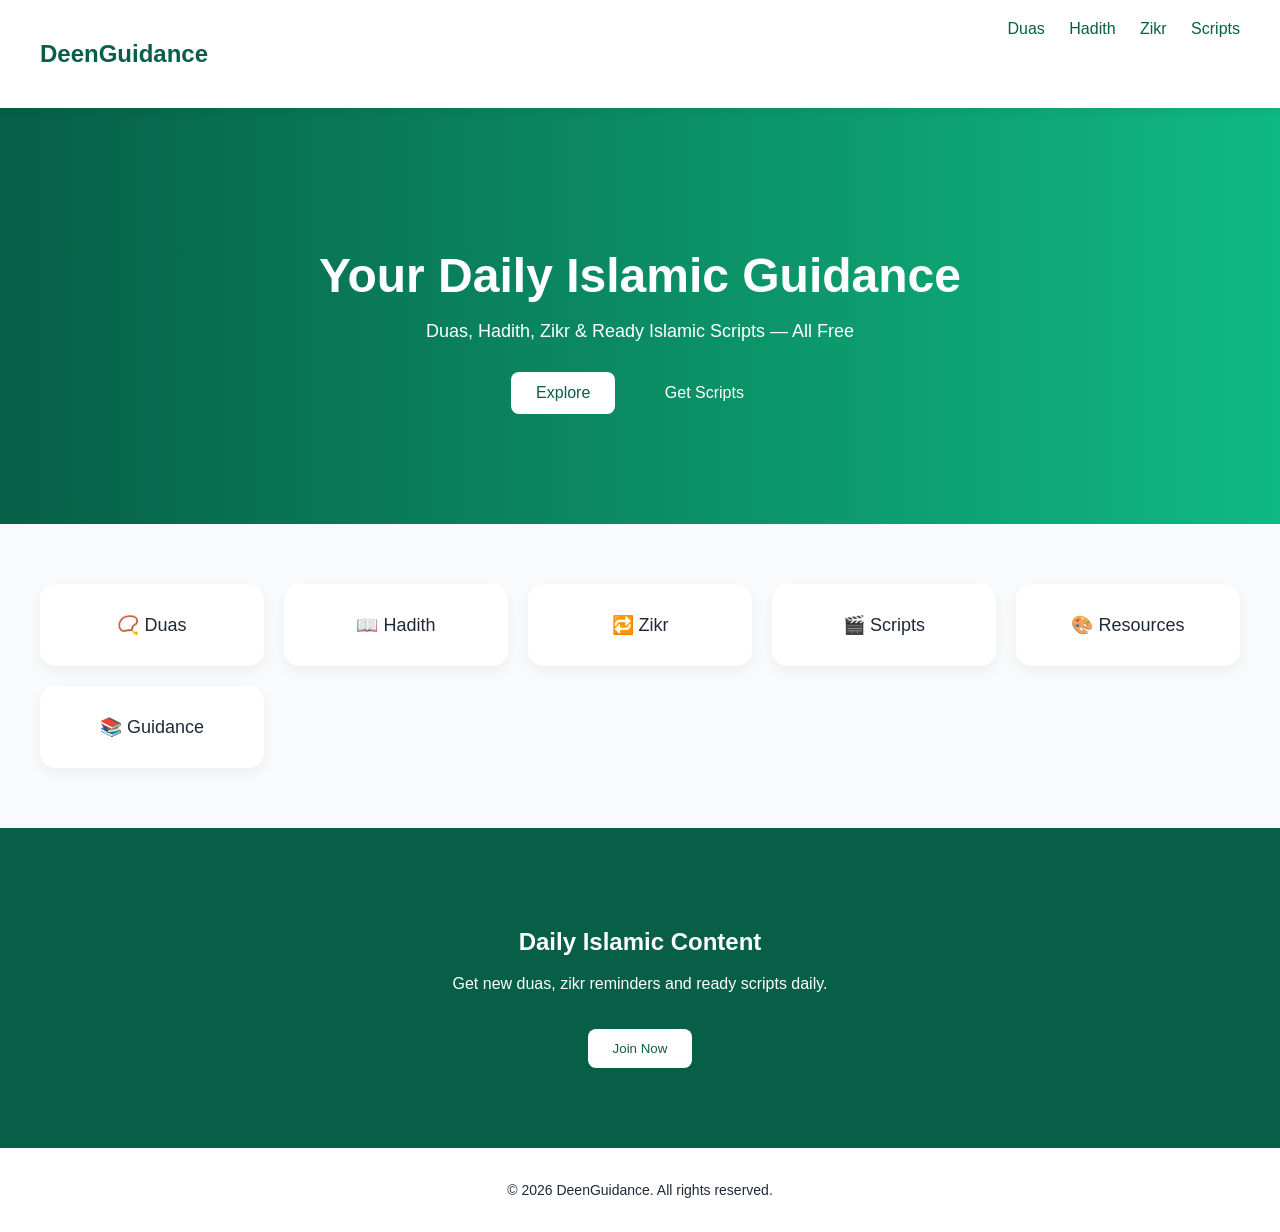
==== index.html @ 198cb1ab "Rename Index.html to index.html" ====
<!DOCTYPE html>
<html lang="en">
<head>
  <meta charset="UTF-8">
  <title>DeenGuidance</title>
  <link rel="stylesheet" href="style.css">
</head>
<body>

  <!-- Navbar -->
  <header class="navbar">
    <h2 class="logo">DeenGuidance</h2>
    <nav>
      <a href="#">Duas</a>
      <a href="#">Hadith</a>
      <a href="#">Zikr</a>
      <a href="#">Scripts</a>
    </nav>
  </header>

  <!-- Hero -->
  <section class="hero">
    <h1>Your Daily Islamic Guidance</h1>
    <p>Duas, Hadith, Zikr & Ready Islamic Scripts — All Free</p>
    <div class="hero-buttons">
      <button class="primary">Explore</button>
      <button class="secondary">Get Scripts</button>
    </div>
  </section>

  <!-- Categories -->
  <section class="categories">
    <div class="card">📿 Duas</div>
    <div class="card">📖 Hadith</div>
    <div class="card">🔁 Zikr</div>
    <div class="card">🎬 Scripts</div>
    <div class="card">🎨 Resources</div>
    <div class="card">📚 Guidance</div>
  </section>

  <!-- Feature Section -->
  <section class="feature">
    <h2>Daily Islamic Content</h2>
    <p>Get new duas, zikr reminders and ready scripts daily.</p>
    <button>Join Now</button>
  </section>

  <!-- Footer -->
  <footer>
    <p>© 2026 DeenGuidance. All rights reserved.</p>
  </footer>

</body>
</html>
---- style.css ----
body {
  margin: 0;
  font-family: 'Segoe UI', sans-serif;
  background: #f9fafb;
  color: #1f2937;
}

/* Navbar */
.navbar {
  display: flex;
  justify-content: space-between;
  padding: 20px 40px;
  background: white;
  box-shadow: 0 4px 10px rgba(0,0,0,0.05);
  position: sticky;
  top: 0;
}

.logo {
  color: #065f46;
}

nav a {
  margin-left: 20px;
  text-decoration: none;
  color: #065f46;
  font-weight: 500;
  transition: 0.3s;
}

nav a:hover {
  color: #10b981;
}

/* Hero */
.hero {
  text-align: center;
  padding: 100px 20px;
  background: linear-gradient(to right, #065f46, #10b981);
  color: white;
}

.hero h1 {
  font-size: 48px;
  margin-bottom: 10px;
}

.hero p {
  margin-bottom: 20px;
  font-size: 18px;
}

.hero-buttons button {
  margin: 10px;
  padding: 12px 25px;
  border: none;
  border-radius: 8px;
  cursor: pointer;
  font-size: 16px;
}

.primary {
  background: white;
  color: #065f46;
}

.secondary {
  background: transparent;
  border: 2px solid white;
  color: white;
}

/* Categories */
.categories {
  display: grid;
  grid-template-columns: repeat(auto-fit, minmax(200px, 1fr));
  gap: 20px;
  padding: 60px 40px;
}

.card {
  background: white;
  padding: 30px;
  text-align: center;
  border-radius: 15px;
  font-size: 18px;
  font-weight: 500;
  box-shadow: 0 5px 15px rgba(0,0,0,0.05);
  transition: 0.3s;
}

.card:hover {
  transform: translateY(-8px);
}

/* Feature Section */
.feature {
  text-align: center;
  padding: 80px 20px;
  background: #065f46;
  color: white;
}

.feature button {
  margin-top: 20px;
  padding: 12px 25px;
  background: white;
  color: #065f46;
  border: none;
  border-radius: 8px;
  cursor: pointer;
}

/* Footer */
footer {
  text-align: center;
  padding: 20px;
  background: white;
  font-size: 14px;
}
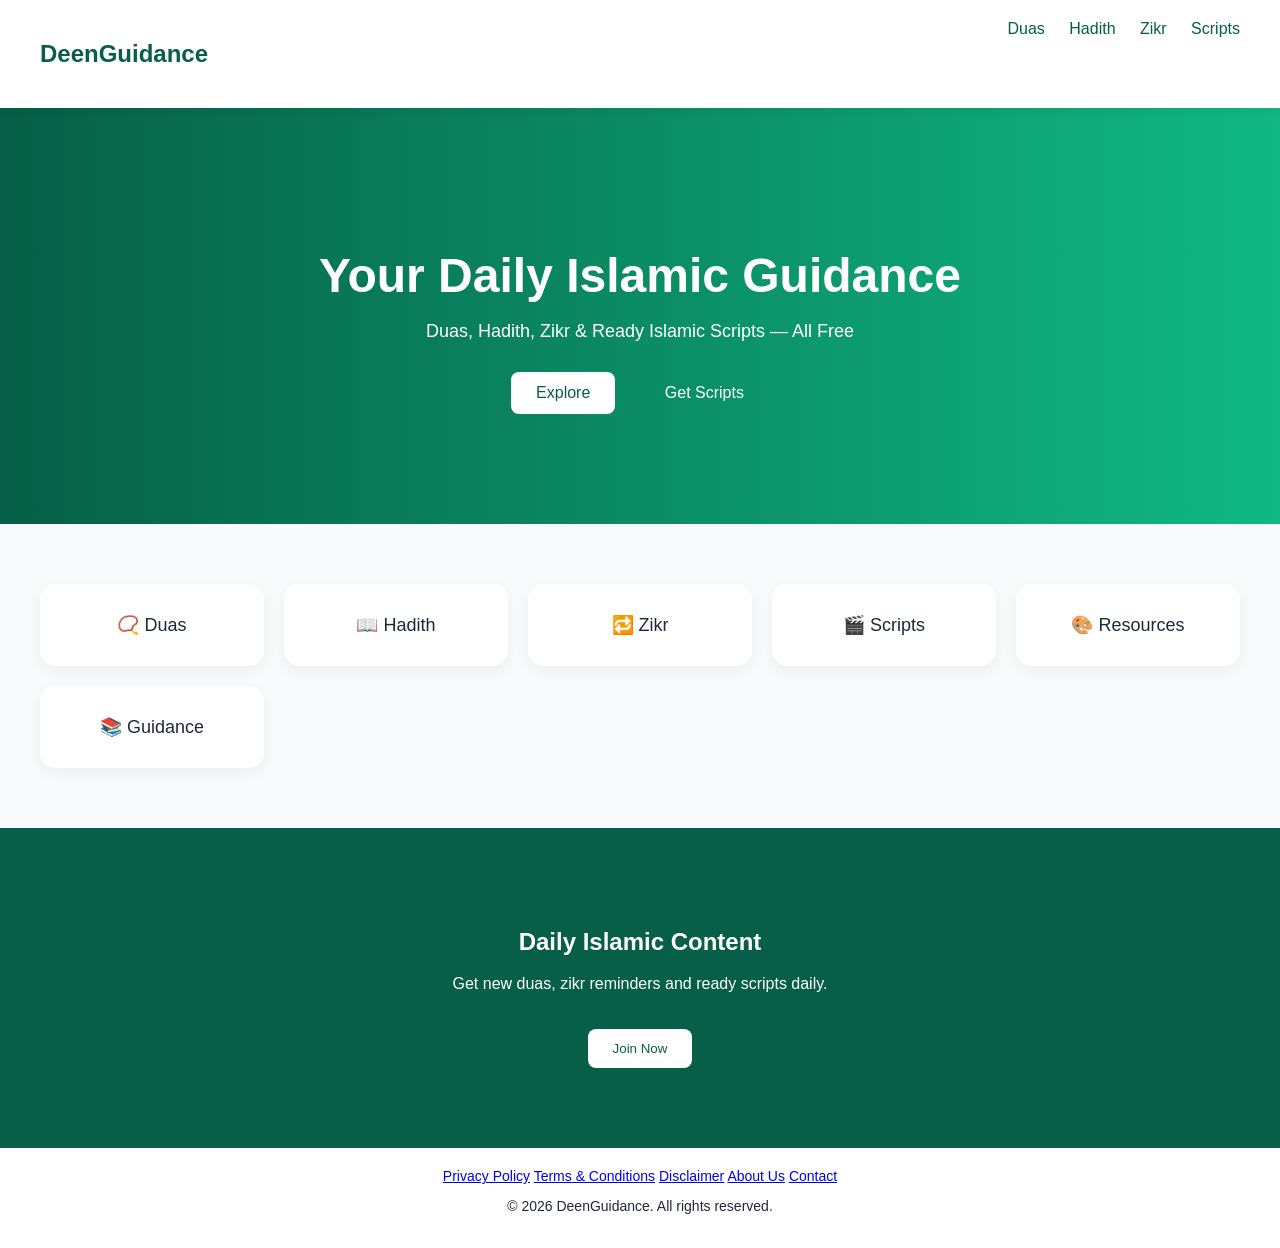
==== commit 63a3cd0b: "Update index.html" ====
--- a/index.html
+++ b/index.html
@@ -46,8 +46,16 @@
   </section>
 
   <!-- Footer -->
-  <footer>
-    <p>© 2026 DeenGuidance. All rights reserved.</p>
+  <footer class="footer">
+  <div class="footer-links">
+    <a href="privacy.html">Privacy Policy</a>
+    <a href="terms.html">Terms & Conditions</a>
+    <a href="disclaimer.html">Disclaimer</a>
+    <a href="about.html">About Us</a>
+    <a href="contact.html">Contact</a>
+  </div>
+  
+  <p>© 2026 DeenGuidance. All rights reserved.</p>
   </footer>
 
 </body>
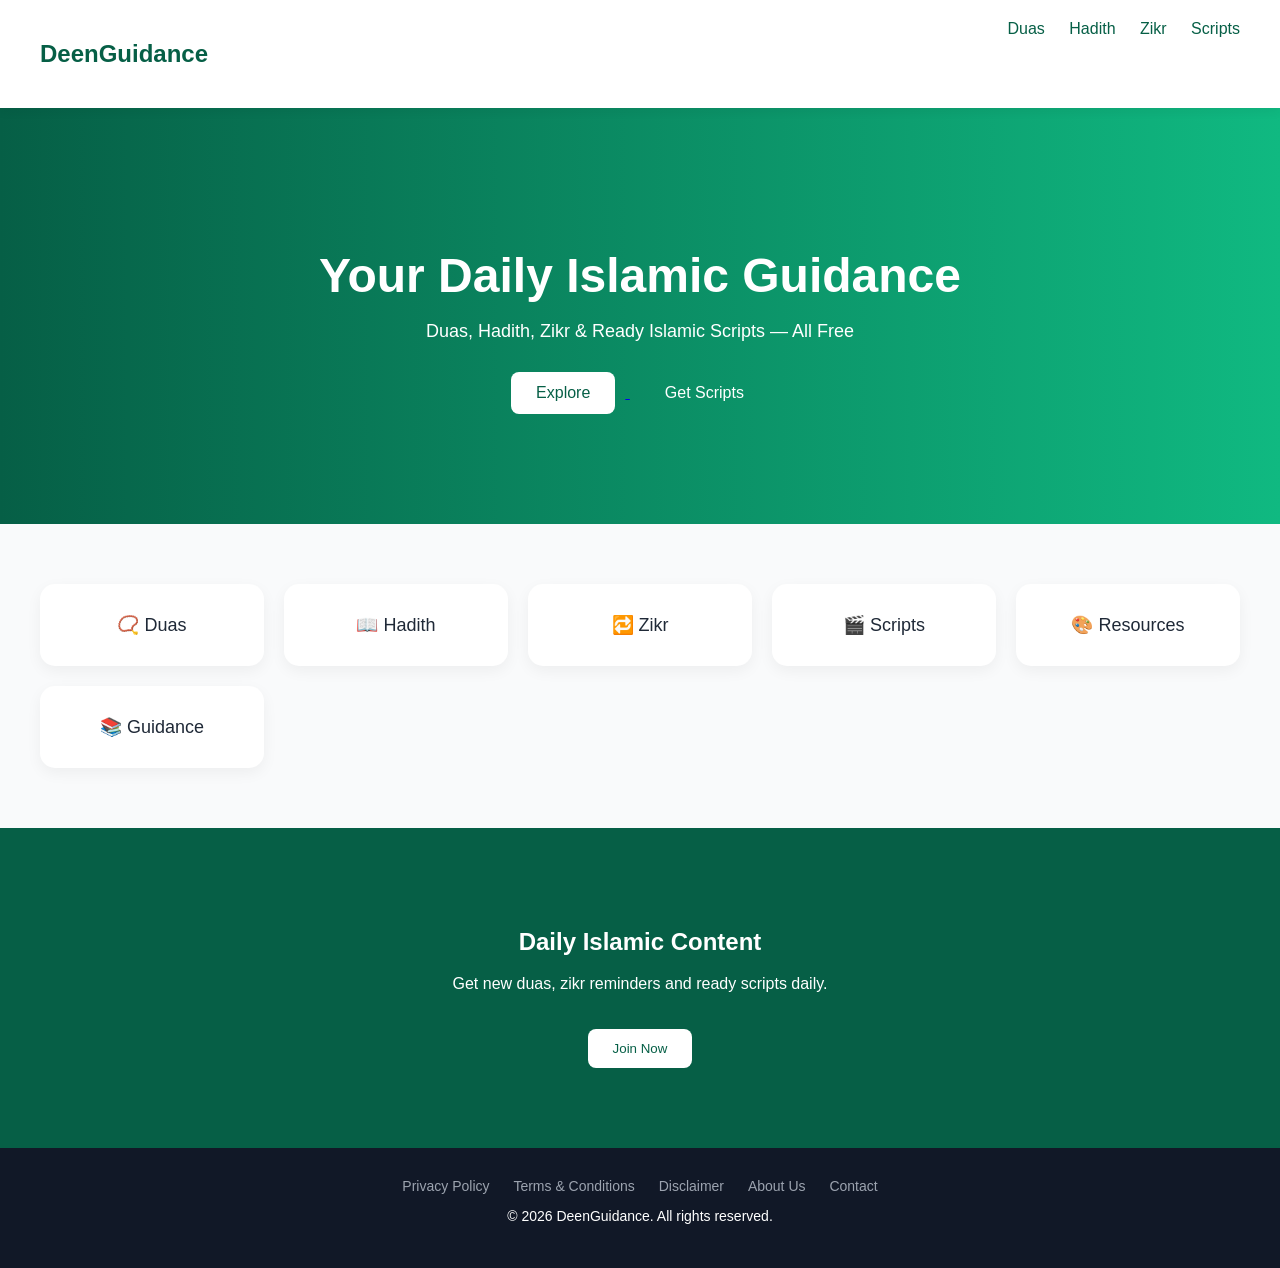
==== commit 9167d4c7: "Update index.html" ====
--- a/index.html
+++ b/index.html
@@ -23,7 +23,9 @@
     <h1>Your Daily Islamic Guidance</h1>
     <p>Duas, Hadith, Zikr & Ready Islamic Scripts — All Free</p>
     <div class="hero-buttons">
-      <button class="primary">Explore</button>
+      <a href="duas.html">
+  <button class="primary">Explore</button>
+      </a>
       <button class="secondary">Get Scripts</button>
     </div>
   </section>
--- a/style.css
+++ b/style.css
@@ -118,3 +118,24 @@
   background: white;
   font-size: 14px;
 }
+.footer {
+  background: #111827;
+  color: white;
+  text-align: center;
+  padding: 30px 20px;
+}
+
+.footer-links {
+  margin-bottom: 10px;
+}
+
+.footer-links a {
+  color: #9ca3af;
+  margin: 0 10px;
+  text-decoration: none;
+  font-size: 14px;
+}
+
+.footer-links a:hover {
+  color: white;
+}
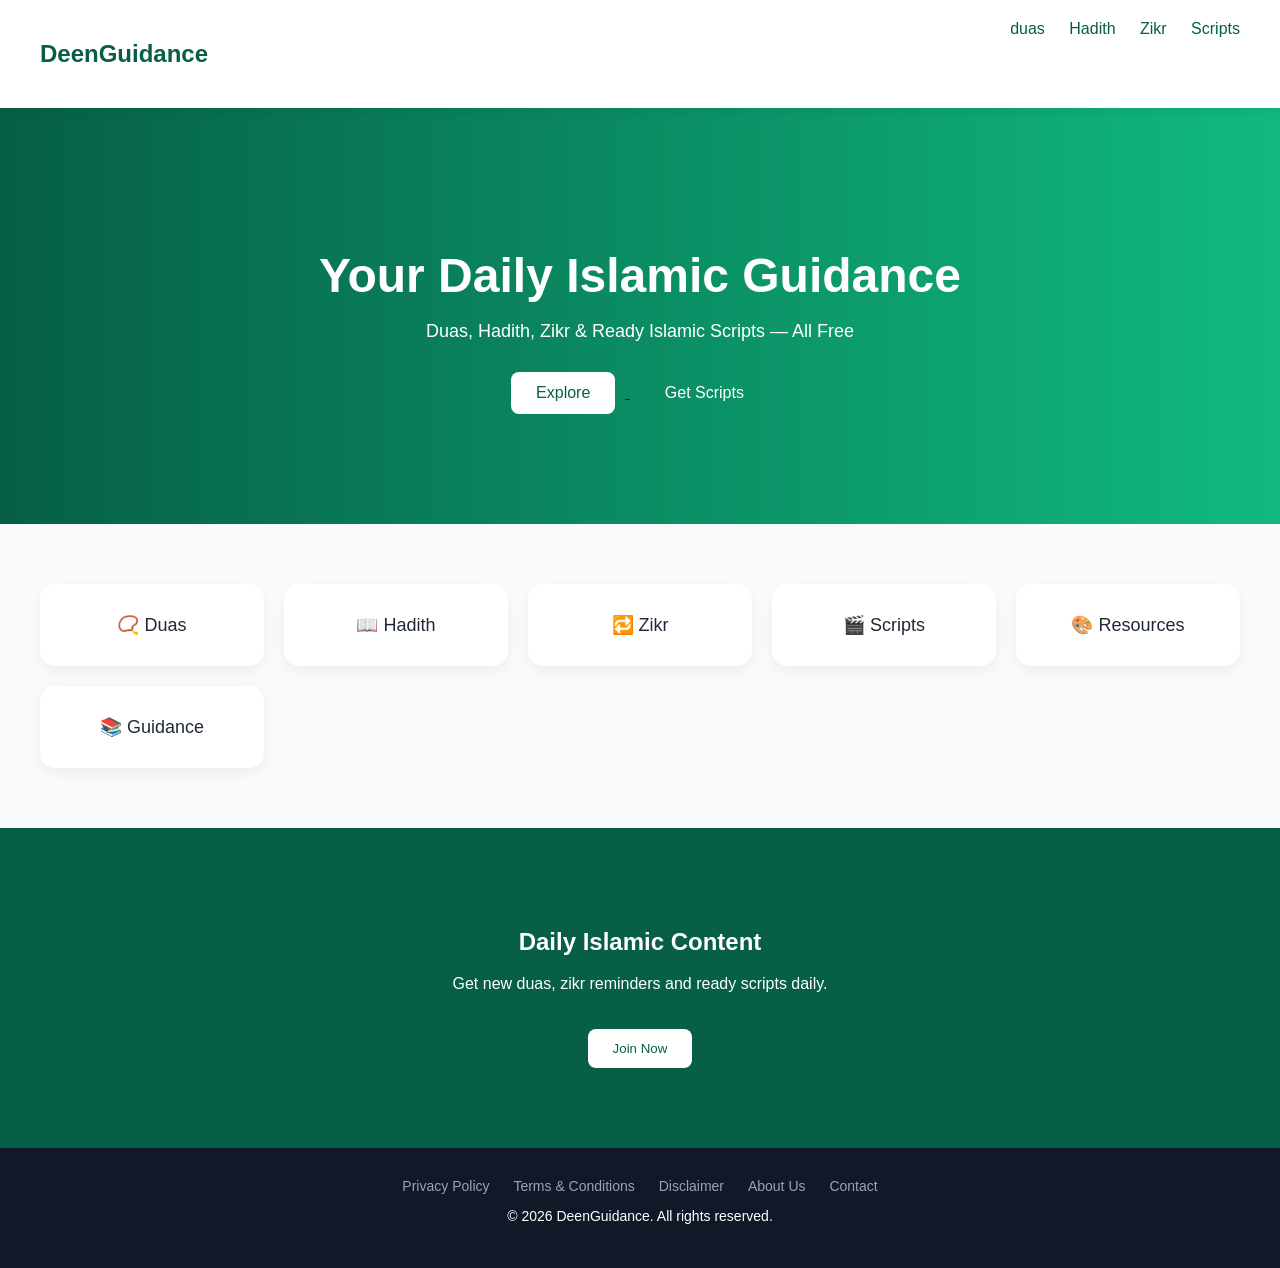
==== commit a3e76297: "Update index.html" ====
--- a/index.html
+++ b/index.html
@@ -11,7 +11,7 @@
   <header class="navbar">
     <h2 class="logo">DeenGuidance</h2>
     <nav>
-      <a href="#">Duas</a>
+      <a href="duas.html">duas</a>
       <a href="#">Hadith</a>
       <a href="#">Zikr</a>
       <a href="#">Scripts</a>
